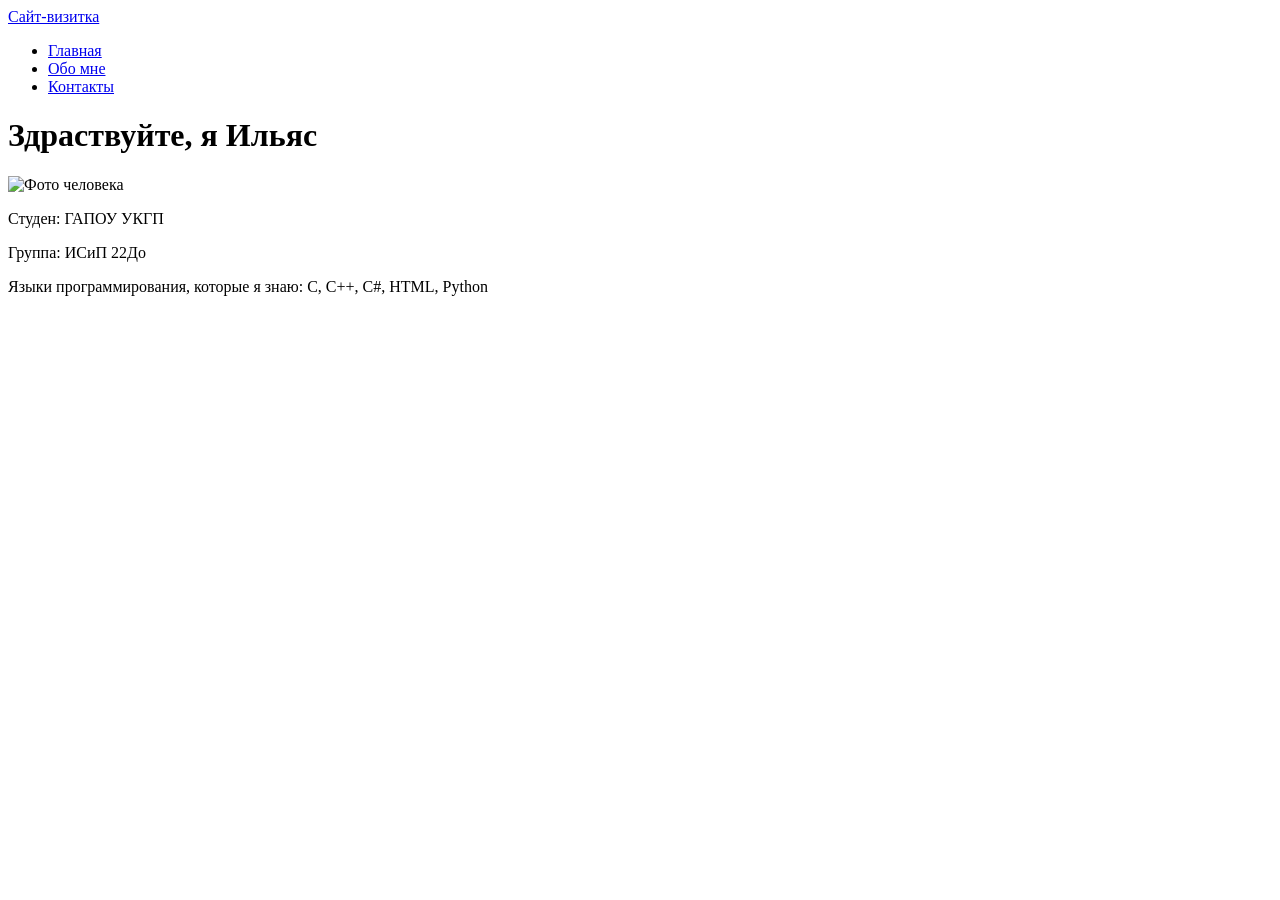
==== index.html @ b5a7ff24 "Add files via upload" ====
<!DOCTYPE html>
<html lang="ru">
<head>
    <meta charset="UTF-8">
    <meta name="viewport" content="width=device-width, initial-scale=1.0">
    <title>Home — О человеке</title>
    <link rel="stylesheet" href="assets/style/style.css">
</head>
<body>
    <nav class="navbar">
        <div class="nav-container">
            <a href="index.html" class="nav-logo">Сайт-визитка</a>
            <ul class="nav-menu">
                <li><a href="index.html" class="nav-link active">Главная</a></li>
                <li><a href="index1.html" class="nav-link">Обо мне</a></li>
                <li><a href="index2.html" class="nav-link">Контакты</a></li>
            </ul>
            <div class="hamburger" id="hamburger">
                <span class="bar"></span>
                <span class="bar"></span>
                <span class="bar"></span>
            </div>
        </div>
    </nav>

    <div class="container">
        <h1>Здраствуйте, я Ильяс</h1>
        <div class="person-info">
            <img src="assets/img/photo.jpg" alt="Фото человека" class="person-photo">
            <div class="details">
                <p><span class="highlight">Студен: </span>ГАПОУ УКГП</p>
                <p><span class="highlight">Группа: </span>ИСиП 22До</p>
            </div>
        </div>
    </div>

    <div class="center-container">
        <div class="animated-div">
            <p>
            <span class="highlight">Языки программирования, которые я знаю:</span>
            <span class="languages-list">C, C++, C#, HTML, Python</span>
            </p>
        </div>
    </div>
    
    <script src="assets/js/script.js"></script>
</body>
</html>
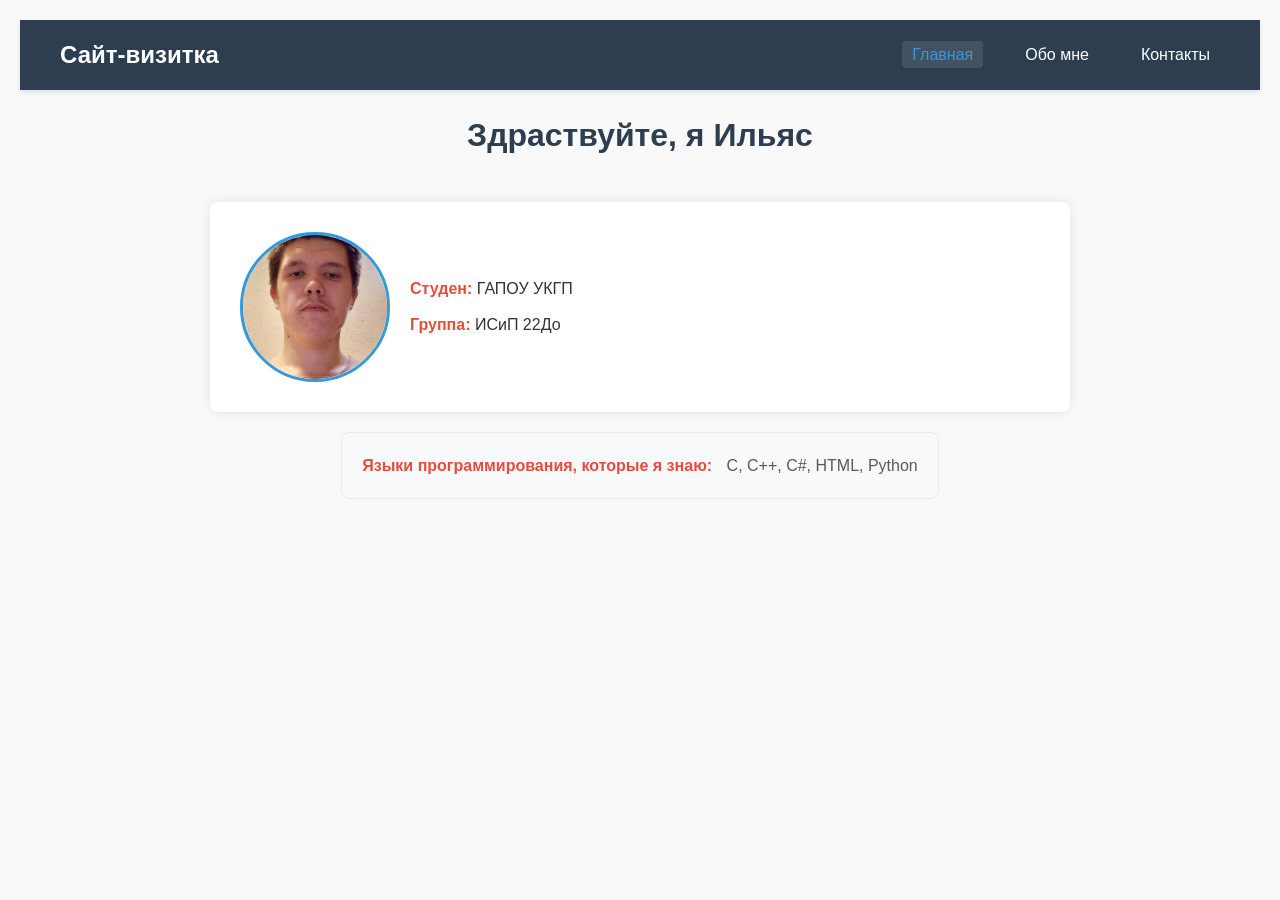
==== commit 5a2471e4: "Update index.html" ====
--- a/index.html
+++ b/index.html
@@ -4,7 +4,7 @@
     <meta charset="UTF-8">
     <meta name="viewport" content="width=device-width, initial-scale=1.0">
     <title>Home — О человеке</title>
-    <link rel="stylesheet" href="assets/style/style.css">
+    <link rel="stylesheet" href="style.css">
 </head>
 <body>
     <nav class="navbar">
@@ -26,7 +26,7 @@
     <div class="container">
         <h1>Здраствуйте, я Ильяс</h1>
         <div class="person-info">
-            <img src="assets/img/photo.jpg" alt="Фото человека" class="person-photo">
+            <img src="photo.jpg" alt="Фото человека" class="person-photo">
             <div class="details">
                 <p><span class="highlight">Студен: </span>ГАПОУ УКГП</p>
                 <p><span class="highlight">Группа: </span>ИСиП 22До</p>
@@ -43,6 +43,6 @@
         </div>
     </div>
     
-    <script src="assets/js/script.js"></script>
+    <script src="script.js"></script>
 </body>
 </html>
--- a/style.css
+++ b/style.css
@@ -0,0 +1,367 @@
+* {
+    margin: 0;
+    padding: 0;
+    box-sizing: border-box;
+}
+
+body {
+    font-family: 'Arial', sans-serif;
+    line-height: 1.6;
+    color: #333;
+    background-color: #f9f9f9;
+    padding: 20px;
+}
+
+.navbar {
+    background-color: #2c3e50;
+    padding: 1rem 0;
+    box-shadow: 0 2px 5px rgba(0, 0, 0, 0.1);
+}
+
+.nav-container {
+    max-width: 1200px;
+    margin: 0 auto;
+    display: flex;
+    justify-content: space-between;
+    align-items: center;
+    padding: 0 20px;
+}
+
+.nav-logo {
+    color: white;
+    text-decoration: none;
+    font-size: 1.5rem;
+    font-weight: bold;
+}
+
+.nav-menu {
+    display: flex;
+    list-style: none;
+    gap: 2rem;
+}
+
+.nav-link {
+    color: white;
+    text-decoration: none;
+    font-size: 1rem;
+    transition: color 0.3s;
+    padding: 5px 10px;
+    border-radius: 4px;
+}
+
+.nav-link:hover {
+    color: #3498db;
+}
+
+.nav-link.active {
+    color: #3498db;
+    background-color: rgba(255, 255, 255, 0.1);
+}
+
+.hamburger {
+    display: none;
+    flex-direction: column;
+    cursor: pointer;
+}
+
+.bar {
+    height: 3px;
+    width: 25px;
+    background: white;
+    margin: 3px 0;
+    transition: 0.3s;
+}
+
+/* Основные стили для всех страниц */
+.container {
+    max-width: 900px;
+    margin: 0 auto;
+    padding: 20px;
+}
+
+h1 {
+    text-align: center;
+    color: #2c3e50;
+    margin-bottom: 40px;
+}
+
+/* Стили главной страницы */
+.person-info {
+    display: flex;
+    align-items: center;
+    gap: 20px;
+    background: white;
+    padding: 30px;
+    border-radius: 8px;
+    box-shadow: 0 0 10px rgba(0, 0, 0, 0.1);
+}
+
+.person-photo {
+    flex-shrink: 0;
+    width: 150px;
+    height: 150px;
+    border-radius: 50%;
+    object-fit: cover;
+    border: 3px solid #3498db;
+}
+
+.details {
+    flex: 1;
+}
+
+.details p {
+    margin: 10px 0;
+}
+
+.highlight {
+    color: #e74c3c;
+    font-weight: bold;
+}
+
+/* Стили страницы «Обо мне» */
+header {
+    text-align: center;
+    margin-bottom: 40px;
+    padding-bottom: 20px;
+    border-bottom: 2px solid #e0e0e0;
+}
+
+header h1 {
+    color: #2c3e50;
+    font-size: 2.5em;
+}
+
+main {
+    max-width: 900px;
+    margin: 0 auto;
+}
+
+section {
+    background: white;
+    padding: 25px;
+    margin-bottom: 30px;
+    border-radius: 8px;
+    box-shadow: 0 2px 10px rgba(0, 0, 0, 0.1);
+}
+
+.profile {
+    display: flex;
+    align-items: center;
+    gap: 30px;
+    flex-wrap: wrap;
+}
+
+.profile-photo {
+    width: 200px;
+    height: 200px;
+    border-radius: 50%;
+    object-fit: cover;
+    border: 4px solid #3498db;
+    flex-shrink: 0;
+}
+
+.profile-info h2 {
+    color: #2c3e50;
+    margin-bottom: 10px;
+}
+
+h3 {
+    color: #2980b9;
+    margin-bottom: 15px;
+    padding-bottom: 10 px;
+    border-bottom: 1px solid #eee;
+}
+
+.skills ul, .experience ul, .education ul {
+    list-style-type: none;
+    padding-left: 0;
+}
+
+.skills li {
+    padding: 8px 0;
+    border-bottom: 1px dashed #eee;
+}
+
+.job {
+    margin-bottom: 20px;
+}
+
+.company {
+    color: #7f8c8d;
+    font-weight: bold;
+    margin: 5px 0;
+}
+
+.degree h4 {
+    color: #27ae60;
+}
+
+/* Стили страницы контактов */
+.contact-info {
+    margin-bottom: 40px;
+}
+
+.info-grid {
+    display: grid;
+    grid-template-columns: repeat(auto-fit, minmax(250px, 1fr));
+    gap: 20px;
+}
+
+.info-item {
+    background: white;
+    padding: 20px;
+    border-radius: 8px;
+    box-shadow: 0 2px 5px rgba(0, 0, 0, 0.1);
+}
+
+.info-item h3 {
+    color: #2c3e50;
+    margin-bottom: 10px;
+}
+
+.contact-form {
+    margin-bottom: 40px;
+}
+
+.form-group {
+    margin-bottom: 20px;
+}
+
+label {
+    display: block;
+    margin-bottom: 5px;
+    font-weight: bold;
+    color: #2c3e50;
+}
+
+input, select, textarea {
+    width: 100%;
+    padding: 10px;
+    border: 1px solid #ddd;
+    border-radius: 4px;
+    font-size: 1rem;
+}
+
+textarea {
+    resize: vertical;
+}
+
+.submit-btn {
+    background-color: #3498db;
+    color: white;
+    padding: 12px 30px;
+    border: none;
+    border-radius: 4px;
+    cursor: pointer;
+    font-size: 1rem;
+    transition: background-color 0.3s;
+}
+
+.submit-btn:hover {
+    background-color: #2980b9;
+}
+
+.working-hours {
+    background: white;
+    padding: 25px;
+    border-radius: 8px;
+    box-shadow: 0 2px 10px rgba(0, 0, 0, 0.1);
+}
+
+.center-container {
+  display: flex;
+  justify-content: center;
+  align-items: center;
+}
+
+.animated-div {
+  padding: 20px;
+  background-color: #f8f9fa;
+  border: 1px solid #e9ecef;
+  border-radius: 8px;
+  cursor: pointer;
+  transition: transform 0.4s ease, box-shadow 0.4s ease;
+  transform-origin: center;
+}
+
+.animated-div:hover {
+  transform: scale(1.1);
+  box-shadow: 0 8px 25px rgba(0, 0, 0, 0.15);
+}
+
+.highlight {
+  color: #e74c3c;
+  font-weight: bold;
+}
+
+.languages-list {
+  margin-left: 10px;
+  opacity: 0.8;
+}
+
+/* Адаптивность */
+@media (max-width: 768px) {
+    .nav-menu {
+        position: fixed;
+        left: -100%;
+        top: 70px;
+        flex-direction: column;
+        background-color: #2c3e50;
+        width: 100%;
+        text-align: center;
+        transition: 0.3s;
+        box-shadow: 0 10px 27px rgba(0, 0, 0, 0.05);
+        padding: 20px 0;
+    }
+
+    .nav-menu.active {
+        left: 0;
+    }
+
+    .hamburger {
+        display: flex;
+    }
+
+    .hamburger.active .bar:nth-child(2) {
+        opacity: 0;
+    }
+
+    .hamburger.active .bar:nth-child(1) {
+        transform: translateY(8px) rotate(45deg);
+    }
+
+    .hamburger.active .bar:nth-child(3) {
+        transform: translateY(-8px) rotate(-45deg);
+    }
+
+    /* Адаптивность для главной страницы */
+    .person-info {
+        flex-direction: column;
+        text-align: center;
+    }
+
+    .person-photo {
+        width: 150px;
+        height: 150px;
+    }
+
+    /* Адаптивность для страницы «Обо мне» */
+    .profile {
+        flex-direction: column;
+        text-align: center;
+    }
+    
+    .profile-photo {
+        width: 150px;
+        height: 150px;
+    }
+    
+    section {
+        padding: 15px;
+    }
+
+    /* Адаптивность для контактов */
+    .info-grid {
+        grid-template-columns: 1fr;
+    }
+}
